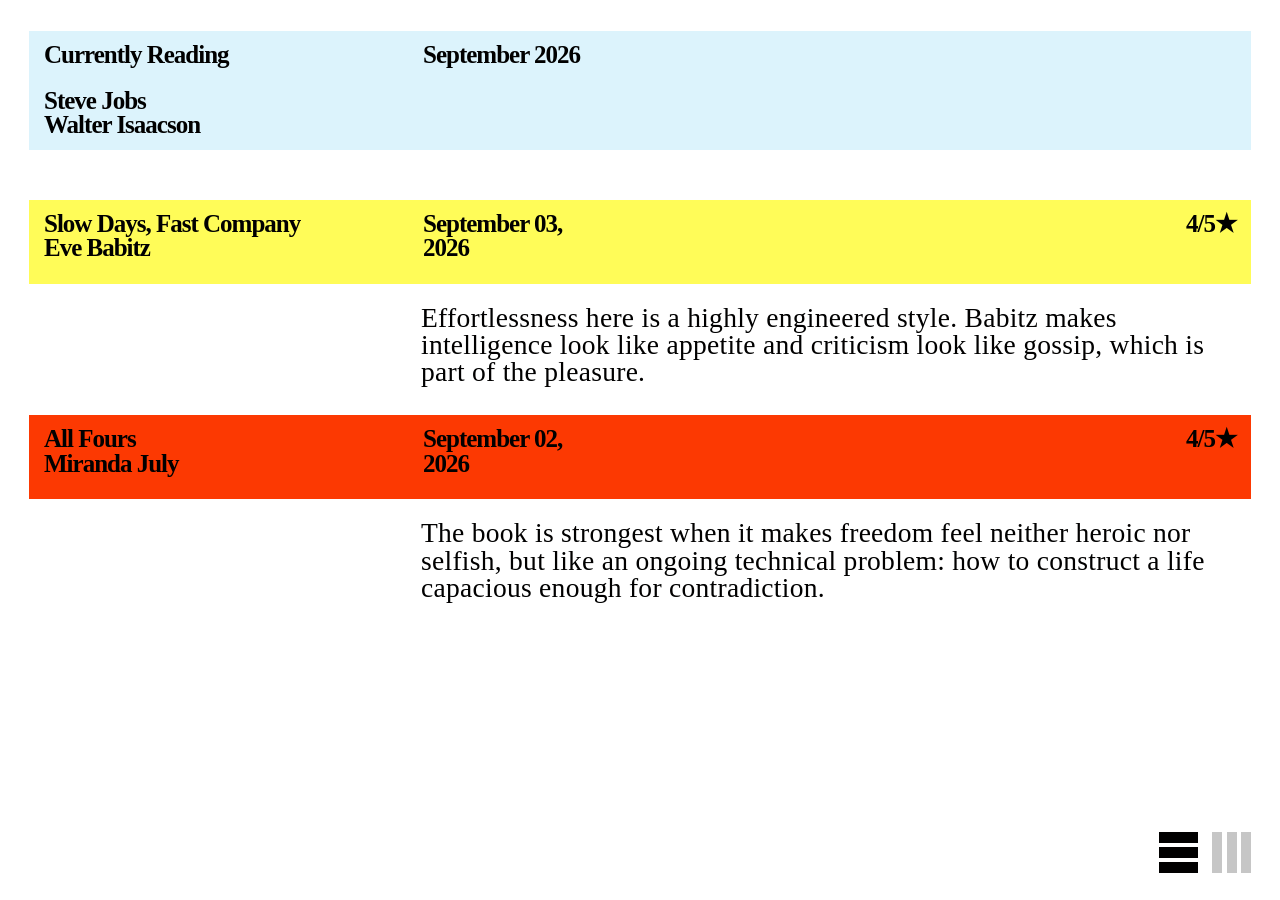
==== index.html @ 66e4afc0 "Add files via upload" ====
<!doctype html>
<html lang="en">
<head>
  <meta charset="utf-8" />
  <meta name="viewport" content="width=device-width, initial-scale=1" />
  <title>Reading Log</title>
  <link rel="stylesheet" href="styles.css" />
</head>
<body>
  <main id="app" aria-live="polite"></main>

  <nav class="view-toggle" aria-label="View options">
    <button class="toggle-button" id="entryToggle" aria-label="Entry view" title="Entry view">
      <span class="entry-icon" aria-hidden="true"><i></i><i></i><i></i></span>
    </button>
    <button class="toggle-button" id="gridToggle" aria-label="Grid view" title="Grid view">
      <span class="grid-icon" aria-hidden="true"><i></i><i></i><i></i></span>
    </button>
  </nav>

  <script src="app.js" defer></script>
</body>
</html>
---- styles.css ----
:root {
  --page-pad: 29px;
  --gap: 16px;
  --ink: #010000;
  --inactive: #c6c6c6;
}

* { box-sizing: border-box; }
html, body { margin: 0; min-height: 100%; background: #fff; color: var(--ink); }
body { font-family: Times, "Times New Roman", serif; }
button { font: inherit; }

#app { padding: 31px var(--page-pad) 88px; }
#app.view-grid { padding: var(--gap) var(--gap) 88px; }

.month-section + .month-section { margin-top: var(--gap); }
.month-grid {
  display: grid;
  grid-template-columns: repeat(6, minmax(0, 1fr));
  gap: var(--gap);
}

.book-card {
  position: relative;
  width: 100%;
  aspect-ratio: 0.744 / 1;
  padding: 0;
  border: 0;
  color: var(--ink);
  text-align: left;
  cursor: pointer;
  overflow: hidden;
}
.book-card .title {
  position: absolute;
  top: 12px;
  left: 14px;
  right: 14px;
  display: block;
  font-size: clamp(22px, 1.74vw, 30px);
  line-height: 0.99;
  font-weight: 700;
  letter-spacing: -0.04em;
}
.book-card .date {
  position: absolute;
  left: 14px;
  right: 14px;
  bottom: 12px;
  display: block;
  font-size: clamp(21px, 1.67vw, 29px);
  line-height: 0.99;
  font-weight: 700;
  letter-spacing: -0.04em;
}
.reading-label { display: block; margin-bottom: 0.85em; }

.entry-list { display: flex; flex-direction: column; gap: 0; }
.entry-item { scroll-margin-top: 20px; }
.entry-bar {
  width: 100%;
  min-height: 84px;
  padding: 12px 15px;
  border: 0;
  display: grid;
  grid-template-columns: 365px 1fr auto;
  align-items: start;
  column-gap: 14px;
  color: var(--ink);
  text-align: left;
  cursor: pointer;
}
.entry-title,
.entry-date,
.entry-rating {
  font-size: clamp(25px, 1.86vw, 31px);
  line-height: 0.98;
  font-weight: 700;
  letter-spacing: -0.04em;
}
.entry-rating { justify-self: end; white-space: nowrap; }
.entry-review {
  width: min(850px, calc(100vw - 450px));
  margin-left: 392px;
  padding: 20px 0 30px;
  font-size: clamp(26px, 2.15vw, 35px);
  line-height: 0.99;
  letter-spacing: 0.01em;
}
.entry-review p { margin: 0 0 28px; }
.entry-review p:last-child { margin-bottom: 0; }
.entry-item.collapsed .entry-review { display: none; }

.month-rule {
  border: 0;
  border-top: 6px solid var(--ink);
  margin: 16px 0;
}

.view-toggle {
  position: fixed;
  right: 29px;
  bottom: 26px;
  z-index: 999;
  display: flex;
  gap: 14px;
  align-items: end;
}
.toggle-button {
  width: 39px;
  height: 43px;
  padding: 0;
  border: 0;
  background: transparent;
  cursor: pointer;
}
.entry-icon, .grid-icon { width: 39px; height: 41px; display: flex; }
.entry-icon { flex-direction: column; justify-content: space-between; }
.entry-icon i { display: block; width: 39px; height: 11px; background: var(--inactive); }
.grid-icon { justify-content: space-between; }
.grid-icon i { display: block; width: 10px; height: 41px; background: var(--inactive); }
.toggle-button.active .entry-icon i,
.toggle-button.active .grid-icon i { background: var(--ink); }

.loading, .error-message {
  font-size: 24px;
  letter-spacing: -0.04em;
  font-weight: 700;
}

@media (max-width: 1240px) {
  .month-grid { grid-template-columns: repeat(5, minmax(0, 1fr)); }
  .entry-bar { grid-template-columns: 320px 1fr auto; }
  .entry-review { margin-left: 347px; width: min(760px, calc(100vw - 400px)); }
}
@media (max-width: 980px) {
  .month-grid { grid-template-columns: repeat(4, minmax(0, 1fr)); }
  .entry-bar { grid-template-columns: 280px 1fr auto; }
  .entry-review { margin-left: 307px; width: calc(100vw - 365px); }
}
@media (max-width: 760px) {
  :root { --page-pad: 16px; --gap: 12px; }
  #app { padding-top: 16px; }
  #app.view-grid { padding: var(--gap) var(--gap) 88px; }
  .month-grid { grid-template-columns: repeat(3, minmax(0, 1fr)); }
  .book-card .title { top: 10px; left: 10px; right: 10px; }
  .book-card .date { left: 10px; right: 10px; bottom: 10px; }
  .entry-bar { grid-template-columns: 1fr auto; row-gap: 8px; }
  .entry-date { grid-column: 1 / 2; grid-row: 2; }
  .entry-rating { grid-column: 2; grid-row: 1; }
  .entry-review { margin-left: 0; width: 100%; padding: 16px 2px 28px; }
  .view-toggle { right: 16px; bottom: 16px; }
}
@media (max-width: 520px) {
  .month-grid { grid-template-columns: repeat(2, minmax(0, 1fr)); }
}

/* Per your direction: no browser-default blue outline/selected state anywhere. */
button:focus,
button:focus-visible,
input:focus,
input:focus-visible,
textarea:focus,
textarea:focus-visible,
select:focus,
select:focus-visible,
[tabindex]:focus,
[tabindex]:focus-visible {
  outline: none !important;
  box-shadow: none !important;
}

::selection { background: rgba(0, 0, 0, 0.14); color: inherit; }
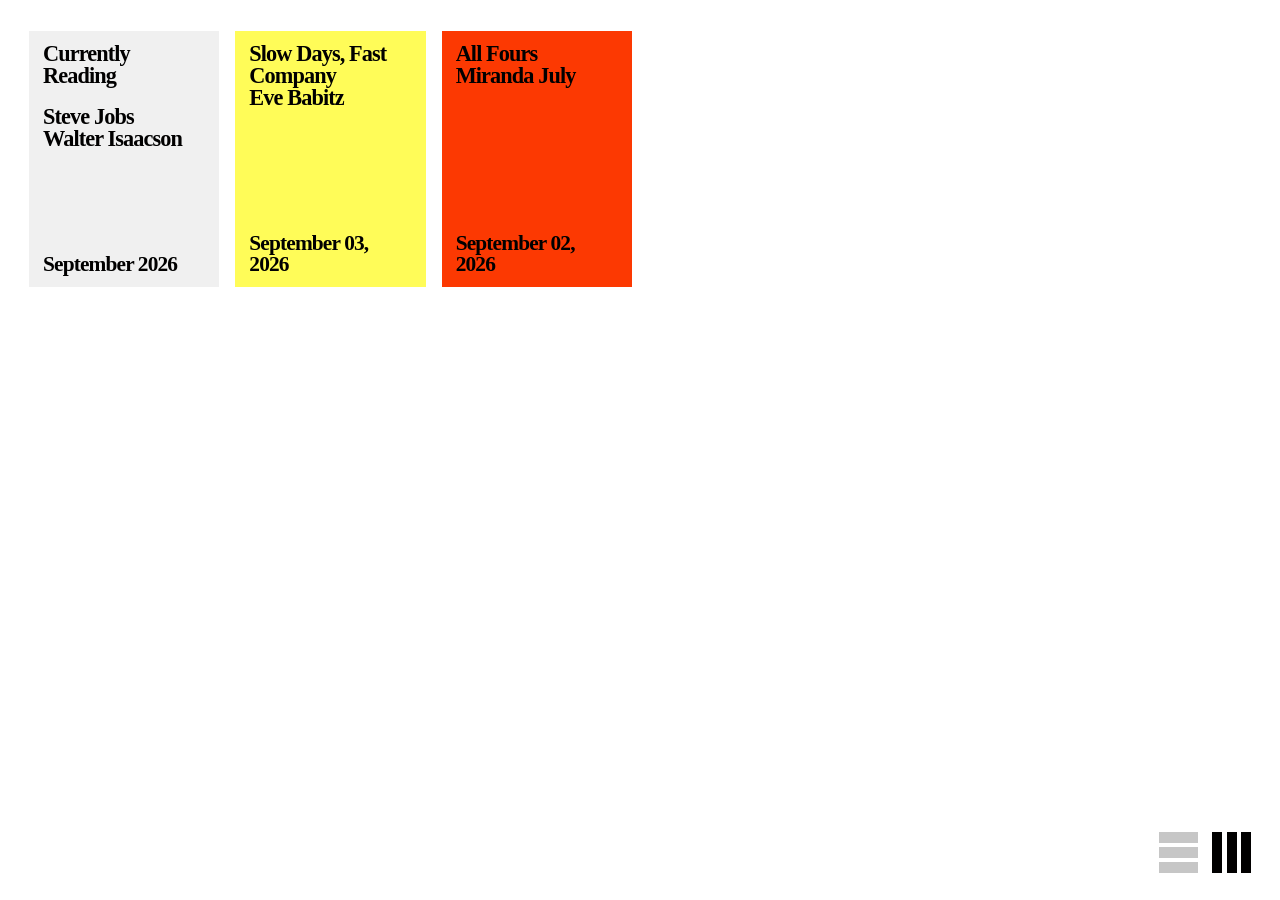
==== commit fccd4254: "Add files via upload" ====
--- a/index.html
+++ b/index.html
@@ -3,7 +3,22 @@
 <head>
   <meta charset="utf-8" />
   <meta name="viewport" content="width=device-width, initial-scale=1" />
-  <title>Reading Log</title>
+  <title>Betty's Library</title>
+  <meta name="description" content="A running log of what I'm reading." />
+
+  <meta property="og:type" content="website" />
+  <meta property="og:url" content="https://teenvague.github.io/library/" />
+  <meta property="og:title" content="Betty's Library" />
+  <meta property="og:description" content="A running log of what I'm reading." />
+  <meta property="og:image" content="https://teenvague.github.io/library/og-image.png" />
+  <meta property="og:image:width" content="1200" />
+  <meta property="og:image:height" content="630" />
+
+  <meta name="twitter:card" content="summary_large_image" />
+  <meta name="twitter:title" content="Betty's Library" />
+  <meta name="twitter:description" content="A running log of what I'm reading." />
+  <meta name="twitter:image" content="https://teenvague.github.io/library/og-image.png" />
+
   <link rel="stylesheet" href="styles.css" />
 </head>
 <body>
--- a/styles.css
+++ b/styles.css
@@ -11,7 +11,6 @@
 button { font: inherit; }
 
 #app { padding: 31px var(--page-pad) 88px; }
-#app.view-grid { padding: var(--gap) var(--gap) 88px; }
 
 .month-section + .month-section { margin-top: var(--gap); }
 .month-grid {
@@ -60,7 +59,7 @@
 .entry-bar {
   width: 100%;
   min-height: 84px;
-  padding: 12px 15px;
+  padding: 13px 15px 11px;
   border: 0;
   display: grid;
   grid-template-columns: 365px 1fr auto;
@@ -89,6 +88,7 @@
 }
 .entry-review p { margin: 0 0 28px; }
 .entry-review p:last-child { margin-bottom: 0; }
+.entry-review:empty { padding: 0; }
 .entry-item.collapsed .entry-review { display: none; }
 
 .month-rule {
@@ -141,7 +141,6 @@
 @media (max-width: 760px) {
   :root { --page-pad: 16px; --gap: 12px; }
   #app { padding-top: 16px; }
-  #app.view-grid { padding: var(--gap) var(--gap) 88px; }
   .month-grid { grid-template-columns: repeat(3, minmax(0, 1fr)); }
   .book-card .title { top: 10px; left: 10px; right: 10px; }
   .book-card .date { left: 10px; right: 10px; bottom: 10px; }
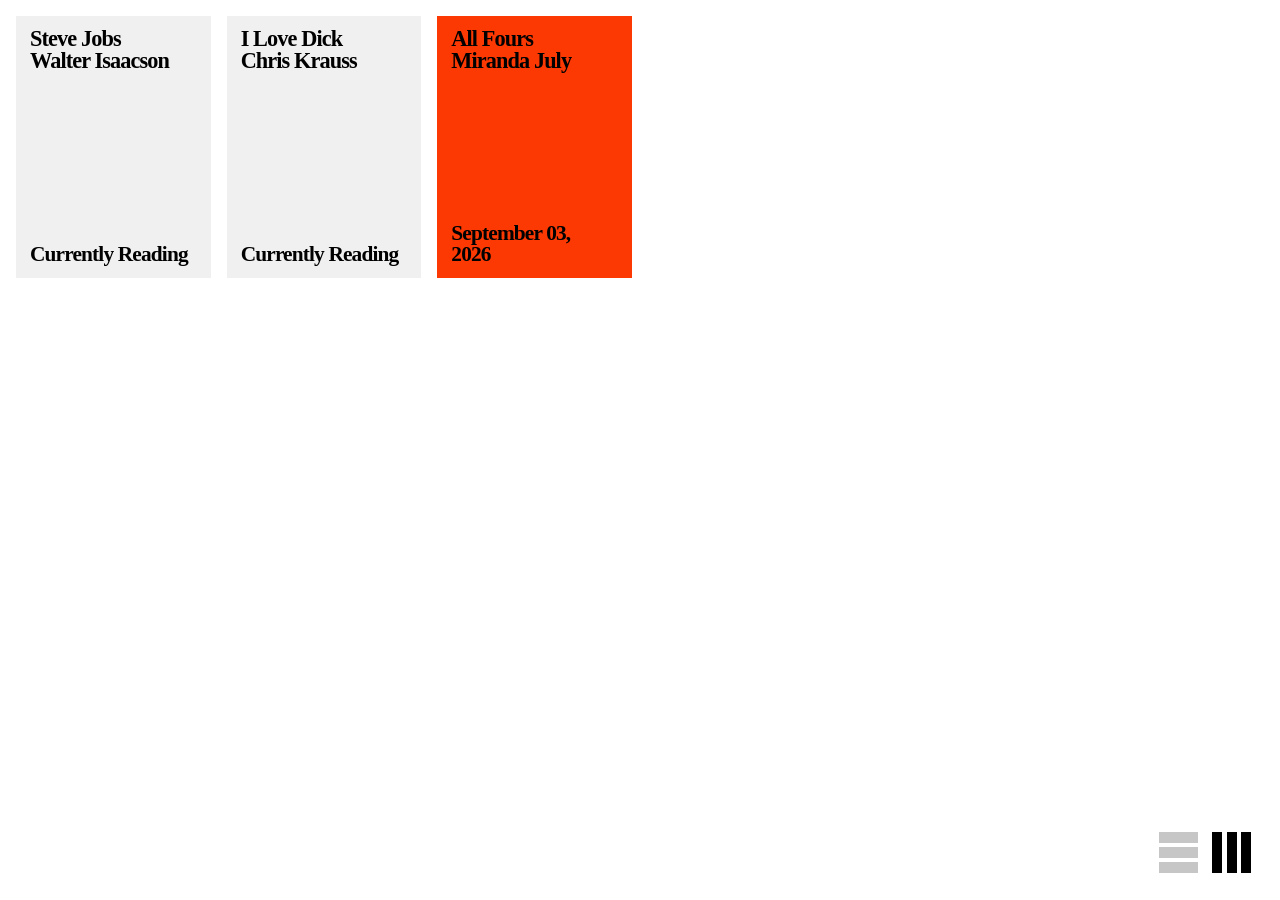
==== commit 25c26d97: "Add files via upload" ====
--- a/index.html
+++ b/index.html
@@ -5,6 +5,7 @@
   <meta name="viewport" content="width=device-width, initial-scale=1" />
   <title>Betty's Library</title>
   <meta name="description" content="A running log of what I'm reading." />
+  <link rel="icon" type="image/png" href="favicon.png" />
 
   <meta property="og:type" content="website" />
   <meta property="og:url" content="https://teenvague.github.io/library/" />
--- a/styles.css
+++ b/styles.css
@@ -1,5 +1,4 @@
 :root {
-  --page-pad: 29px;
   --gap: 16px;
   --ink: #010000;
   --inactive: #c6c6c6;
@@ -10,7 +9,7 @@
 body { font-family: Times, "Times New Roman", serif; }
 button { font: inherit; }
 
-#app { padding: 31px var(--page-pad) 88px; }
+#app { padding: var(--gap) var(--gap) 88px; }
 
 .month-section + .month-section { margin-top: var(--gap); }
 .month-grid {
@@ -52,8 +51,6 @@
   font-weight: 700;
   letter-spacing: -0.04em;
 }
-.reading-label { display: block; margin-bottom: 0.85em; }
-
 .entry-list { display: flex; flex-direction: column; gap: 0; }
 .entry-item { scroll-margin-top: 20px; }
 .entry-bar {
@@ -139,8 +136,7 @@
   .entry-review { margin-left: 307px; width: calc(100vw - 365px); }
 }
 @media (max-width: 760px) {
-  :root { --page-pad: 16px; --gap: 12px; }
-  #app { padding-top: 16px; }
+  :root { --gap: 12px; }
   .month-grid { grid-template-columns: repeat(3, minmax(0, 1fr)); }
   .book-card .title { top: 10px; left: 10px; right: 10px; }
   .book-card .date { left: 10px; right: 10px; bottom: 10px; }
